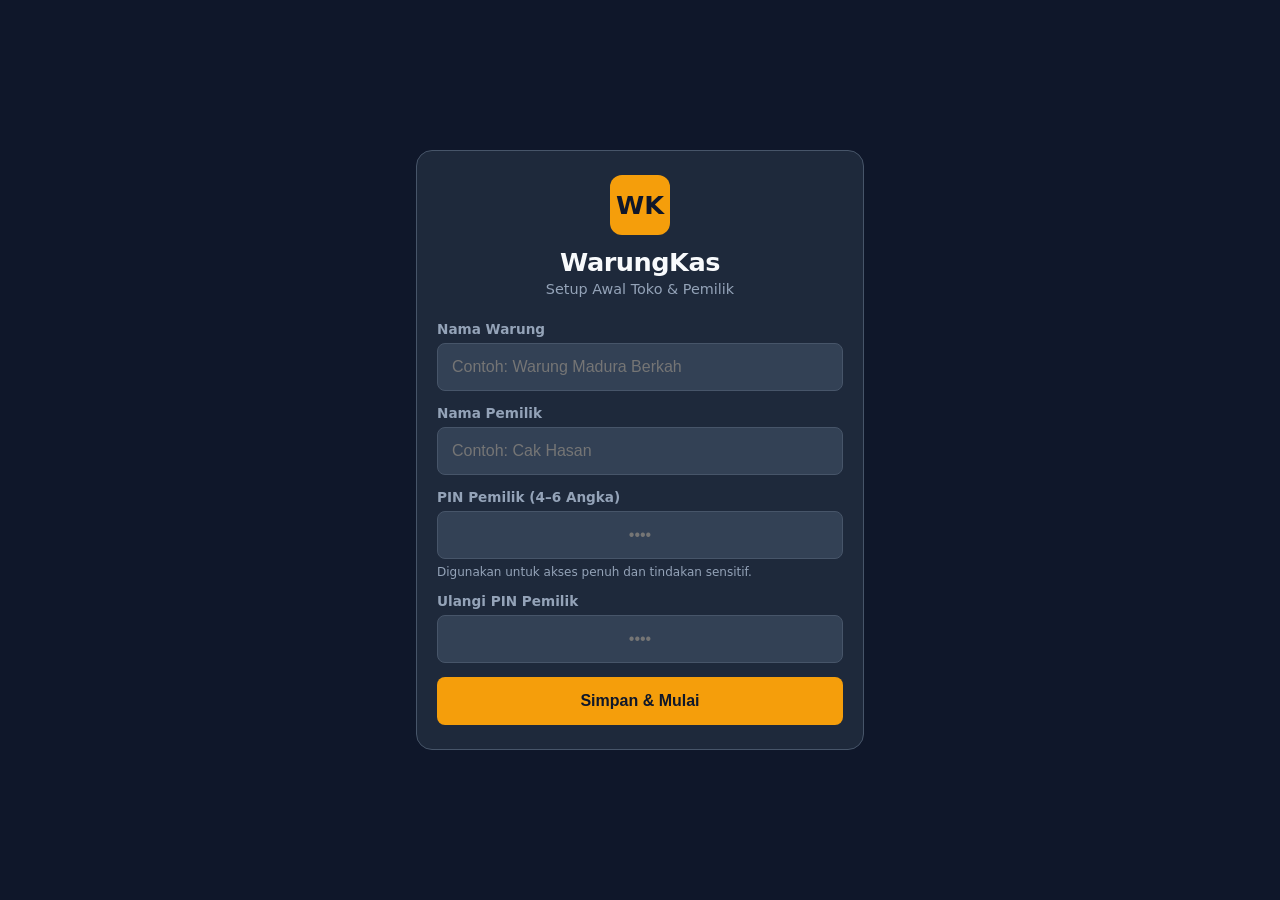
==== app/index.html @ 1e27dc38 "Tahap 1 WarungKas: fondasi aplikasi (skema IndexedDB, PIN PBKDF2, peran, log aktivitas)" ====
<!DOCTYPE html>
<html lang="id">
<head>
  <meta charset="UTF-8">
  <meta name="viewport" content="width=device-width, initial-scale=1.0, maximum-scale=1.0, user-scalable=no">
  <title>WarungKas</title>
  <link rel="manifest" href="manifest.webmanifest">
  <meta name="theme-color" content="#0f172a">
  <meta name="apple-mobile-web-app-capable" content="yes">
  <meta name="apple-mobile-web-app-status-bar-style" content="black-translucent">
  <link rel="stylesheet" href="style.css">
</head>
<body>
  <div id="app" class="app-container">

    <!-- LAYAR SETUP PERTAMA KALI -->
    <section id="view-setup" class="view hidden">
      <div class="card auth-card">
        <div class="brand-header">
          <div class="brand-badge">WK</div>
          <h1 class="brand-title">WarungKas</h1>
          <p class="brand-sub">Setup Awal Toko & Pemilik</p>
        </div>
        <form id="form-setup" class="form-vertical" autocomplete="off">
          <div class="form-group">
            <label for="setup-nama-warung">Nama Warung</label>
            <input type="text" id="setup-nama-warung" class="form-input" placeholder="Contoh: Warung Madura Berkah" required>
          </div>
          <div class="form-group">
            <label for="setup-nama-pemilik">Nama Pemilik</label>
            <input type="text" id="setup-nama-pemilik" class="form-input" placeholder="Contoh: Cak Hasan" required>
          </div>
          <div class="form-group">
            <label for="setup-pin-pemilik">PIN Pemilik (4–6 Angka)</label>
            <input type="password" id="setup-pin-pemilik" class="form-input text-center" inputmode="numeric" maxlength="6" pattern="[0-9]{4,6}" placeholder="••••" required>
            <small class="form-hint">Digunakan untuk akses penuh dan tindakan sensitif.</small>
          </div>
          <div class="form-group">
            <label for="setup-pin-pemilik-konfirmasi">Ulangi PIN Pemilik</label>
            <input type="password" id="setup-pin-pemilik-konfirmasi" class="form-input text-center" inputmode="numeric" maxlength="6" pattern="[0-9]{4,6}" placeholder="••••" required>
          </div>
          <div id="setup-error" class="alert-error hidden"></div>
          <button type="submit" id="btn-submit-setup" class="btn btn-primary btn-block">Simpan & Mulai</button>
        </form>
      </div>
    </section>

    <!-- LAYAR LOGIN PIN -->
    <section id="view-login" class="view hidden">
      <div class="card auth-card">
        <div class="brand-header">
          <div class="brand-badge">WK</div>
          <h1 id="login-warung-title" class="brand-title">WarungKas</h1>
          <p class="brand-sub">Masuk Petugas Kasir</p>
        </div>

        <div class="form-group">
          <label for="login-select-user">Pilih Pengguna</label>
          <select id="login-select-user" class="form-input"></select>
        </div>

        <div class="pin-display-wrapper">
          <div id="pin-dots" class="pin-dots">
            <span class="dot"></span>
            <span class="dot"></span>
            <span class="dot"></span>
            <span class="dot"></span>
            <span class="dot"></span>
            <span class="dot"></span>
          </div>
          <input type="password" id="login-pin-input" class="visually-hidden" inputmode="numeric" maxlength="6" readonly>
        </div>

        <div id="login-lockout-msg" class="alert-warning hidden">
          Akses terkunci karena 5x salah PIN.<br>Tunggu <span id="lockout-timer" class="font-bold">60</span> detik.
        </div>
        <div id="login-error-msg" class="alert-error hidden"></div>

        <!-- KEYPAD ANGKA BESAR (MINIMAL 48PX) -->
        <div class="keypad" id="login-keypad">
          <button type="button" class="btn-key" data-key="1">1</button>
          <button type="button" class="btn-key" data-key="2">2</button>
          <button type="button" class="btn-key" data-key="3">3</button>
          <button type="button" class="btn-key" data-key="4">4</button>
          <button type="button" class="btn-key" data-key="5">5</button>
          <button type="button" class="btn-key" data-key="6">6</button>
          <button type="button" class="btn-key" data-key="7">7</button>
          <button type="button" class="btn-key" data-key="8">8</button>
          <button type="button" class="btn-key" data-key="9">9</button>
          <button type="button" class="btn-key btn-key-action" data-key="clear">C</button>
          <button type="button" class="btn-key" data-key="0">0</button>
          <button type="button" class="btn-key btn-key-action" data-key="backspace">⌫</button>
        </div>

        <button type="button" id="btn-login-submit" class="btn btn-primary btn-block mt-3">Masuk</button>
      </div>
    </section>

    <!-- LAYAR UTAMA (BERANDA) -->
    <section id="view-dashboard" class="view hidden">
      <header class="top-nav">
        <div class="nav-brand">
          <div class="nav-title" id="dash-warung-name">WarungKas</div>
          <div class="nav-user" id="dash-user-label">Petugas: -</div>
        </div>
        <button type="button" id="btn-logout" class="btn btn-secondary btn-sm">Keluar</button>
      </header>

      <main class="content-body">
        <div class="welcome-banner">
          <h2 id="dash-greeting">Selamat Bekerja</h2>
          <p class="text-muted">Gunakan menu di bawah ini untuk memulai transaksi kasir.</p>
        </div>

        <!-- KISI MENU UTAMA -->
        <div class="menu-grid">
          <div class="menu-card menu-card-disabled">
            <div class="menu-icon">🛒</div>
            <div class="menu-label">Kasir</div>
            <span class="badge-stage">Tahap 3</span>
          </div>

          <div class="menu-card menu-card-disabled">
            <div class="menu-icon">📦</div>
            <div class="menu-label">Produk & Stok</div>
            <span class="badge-stage">Tahap 2</span>
          </div>

          <div class="menu-card menu-card-disabled">
            <div class="menu-icon">📖</div>
            <div class="menu-label">Buku Bon</div>
            <span class="badge-stage">Tahap 4</span>
          </div>

          <div class="menu-card menu-card-disabled">
            <div class="menu-icon">⏱️</div>
            <div class="menu-label">Shift Kasir</div>
            <span class="badge-stage">Tahap 5</span>
          </div>

          <div class="menu-card menu-card-disabled">
            <div class="menu-icon">📊</div>
            <div class="menu-label">Laporan</div>
            <span class="badge-stage">Tahap 5</span>
          </div>

          <div class="menu-card" id="menu-pengaturan">
            <div class="menu-icon">⚙️</div>
            <div class="menu-label">Pengaturan</div>
            <span class="badge-stage badge-active">Tersedia</span>
          </div>
        </div>
      </main>
    </section>

    <!-- LAYAR PENGATURAN (KHUSUS PEMILIK) -->
    <section id="view-pengaturan" class="view hidden">
      <header class="top-nav">
        <button type="button" id="btn-back-to-dash" class="btn btn-secondary btn-sm">← Beranda</button>
        <div class="nav-title">Pengaturan Sistem</div>
        <div style="width: 70px;"></div>
      </header>

      <main class="content-body">
        <div class="card mb-4">
          <h3 class="card-title">Identitas Warung</h3>
          <form id="form-update-warung" class="form-vertical">
            <div class="form-group">
              <label for="input-edit-warung-name">Nama Warung</label>
              <input type="text" id="input-edit-warung-name" class="form-input" required>
            </div>
            <button type="submit" class="btn btn-primary btn-block">Simpan Nama Warung</button>
          </form>
        </div>

        <div class="card mb-4">
          <h3 class="card-title">Tambah Kasir Baru</h3>
          <form id="form-tambah-kasir" class="form-vertical" autocomplete="off">
            <div class="form-group">
              <label for="input-kasir-nama">Nama Kasir</label>
              <input type="text" id="input-kasir-nama" class="form-input" placeholder="Contoh: Slamet" required>
            </div>
            <div class="form-group">
              <label for="input-kasir-pin">PIN Kasir (4–6 Angka)</label>
              <input type="password" id="input-kasir-pin" class="form-input text-center" inputmode="numeric" maxlength="6" pattern="[0-9]{4,6}" placeholder="••••" required>
            </div>
            <button type="submit" class="btn btn-primary btn-block">Daftarkan Kasir</button>
          </form>
        </div>

        <div class="card mb-4">
          <h3 class="card-title">Daftar Pengguna Sistem</h3>
          <div class="table-responsive">
            <table class="data-table" id="table-user-list">
              <thead>
                <tr>
                  <th>Nama</th>
                  <th>Peran</th>
                  <th>Status</th>
                  <th>Tindakan</th>
                </tr>
              </thead>
              <tbody id="user-table-body"></tbody>
            </table>
          </div>
        </div>

        <div class="card mb-4">
          <h3 class="card-title">Log Aktivitas Terbaru</h3>
          <div class="table-responsive">
            <table class="data-table" id="table-log-list">
              <thead>
                <tr>
                  <th>Waktu</th>
                  <th>Aksi</th>
                  <th>Detail</th>
                </tr>
              </thead>
              <tbody id="log-table-body"></tbody>
            </table>
          </div>
        </div>
      </main>
    </section>

  </div>

  <script src="app.js"></script>
</body>
</html>
---- app/style.css ----
/* --- RESET & DESIGN SYSTEM (THEME SLATE & AMBER) --- */
:root {
  --bg-main: #0f172a;       /* Slate 900 */
  --bg-card: #1e293b;       /* Slate 800 */
  --bg-input: #334155;      /* Slate 700 */
  --border-color: #475569;  /* Slate 600 */
  --text-main: #f8fafc;     /* Slate 50 */
  --text-muted: #94a3b8;    /* Slate 400 */
  --primary: #f59e0b;       /* Amber 500 */
  --primary-hover: #d97706; /* Amber 600 */
  --danger: #ef4444;        /* Red 500 */
  --success: #10b981;      /* Emerald 500 */
  --radius-sm: 8px;
  --radius-md: 12px;
  --radius-lg: 16px;
  --font-base: system-ui, -apple-system, BlinkMacSystemFont, "Segoe UI", Roboto, sans-serif;
}

* {
  box-sizing: border-box;
  margin: 0;
  padding: 0;
  -webkit-tap-highlight-color: transparent;
}

body {
  font-family: var(--font-base);
  background-color: var(--bg-main);
  color: var(--text-main);
  min-height: 100vh;
  display: flex;
  justify-content: center;
  align-items: stretch;
}

.app-container {
  width: 100%;
  max-width: 480px;
  min-height: 100vh;
  background-color: var(--bg-main);
  position: relative;
  display: flex;
  flex-direction: column;
}

/* --- TAMPILAN VIEW --- */
.view {
  display: flex;
  flex-direction: column;
  flex: 1;
  width: 100%;
}

.hidden {
  display: none !important;
}

.visually-hidden {
  position: absolute;
  opacity: 0;
  pointer-events: none;
}

/* --- CARD & TYPOGRAPHY --- */
.card {
  background-color: var(--bg-card);
  border-radius: var(--radius-lg);
  padding: 20px;
  border: 1px solid var(--border-color);
}

.auth-card {
  margin: auto 16px;
  padding: 24px 20px;
}

.card-title {
  font-size: 1.1rem;
  font-weight: 600;
  margin-bottom: 14px;
  color: var(--primary);
}

.brand-header {
  text-align: center;
  margin-bottom: 24px;
}

.brand-badge {
  display: inline-flex;
  align-items: center;
  justify-content: center;
  width: 60px;
  height: 60px;
  background-color: var(--primary);
  color: #0f172a;
  font-size: 1.6rem;
  font-weight: 800;
  border-radius: var(--radius-md);
  margin-bottom: 12px;
}

.brand-title {
  font-size: 1.6rem;
  font-weight: 700;
  letter-spacing: -0.5px;
}

.brand-sub {
  font-size: 0.9rem;
  color: var(--text-muted);
  margin-top: 4px;
}

/* --- FORMS & INPUTS --- */
.form-vertical {
  display: flex;
  flex-direction: column;
  gap: 14px;
}

.form-group {
  display: flex;
  flex-direction: column;
  gap: 6px;
}

label {
  font-size: 0.85rem;
  font-weight: 600;
  color: var(--text-muted);
}

.form-input {
  width: 100%;
  min-height: 48px;
  background-color: var(--bg-input);
  border: 1px solid var(--border-color);
  border-radius: var(--radius-sm);
  color: var(--text-main);
  padding: 10px 14px;
  font-size: 1rem;
  outline: none;
  transition: border-color 0.2s;
}

.form-input:focus {
  border-color: var(--primary);
}

.text-center {
  text-align: center;
}

.form-hint {
  font-size: 0.75rem;
  color: var(--text-muted);
}

/* --- TOMBOL (MIN 48PX TOUCH TARGET) --- */
.btn {
  display: inline-flex;
  align-items: center;
  justify-content: center;
  min-height: 48px;
  padding: 12px 20px;
  font-size: 1rem;
  font-weight: 600;
  border-radius: var(--radius-sm);
  border: none;
  cursor: pointer;
  transition: background-color 0.15s, opacity 0.15s;
}

.btn:active {
  transform: scale(0.98);
}

.btn-block {
  width: 100%;
}

.btn-primary {
  background-color: var(--primary);
  color: #0f172a;
}

.btn-primary:hover {
  background-color: var(--primary-hover);
}

.btn-secondary {
  background-color: var(--bg-input);
  color: var(--text-main);
  border: 1px solid var(--border-color);
}

.btn-sm {
  min-height: 36px;
  padding: 6px 12px;
  font-size: 0.85rem;
}

.btn-danger-sm {
  background-color: rgba(239, 68, 68, 0.2);
  color: var(--danger);
  border: 1px solid var(--danger);
  min-height: 32px;
  padding: 4px 8px;
  font-size: 0.75rem;
  border-radius: 6px;
}

.btn-success-sm {
  background-color: rgba(16, 185, 129, 0.2);
  color: var(--success);
  border: 1px solid var(--success);
  min-height: 32px;
  padding: 4px 8px;
  font-size: 0.75rem;
  border-radius: 6px;
}

/* --- ALERT & MESSAGES --- */
.alert-error {
  background-color: rgba(239, 68, 68, 0.2);
  border: 1px solid var(--danger);
  color: #fca5a5;
  padding: 10px;
  border-radius: var(--radius-sm);
  font-size: 0.85rem;
  text-align: center;
}

.alert-warning {
  background-color: rgba(245, 158, 11, 0.2);
  border: 1px solid var(--primary);
  color: #fcd34d;
  padding: 10px;
  border-radius: var(--radius-sm);
  font-size: 0.85rem;
  text-align: center;
}

/* --- PIN DISPLAY & KEYPAD --- */
.pin-display-wrapper {
  margin: 16px 0 12px;
  display: flex;
  justify-content: center;
}

.pin-dots {
  display: flex;
  gap: 12px;
}

.pin-dots .dot {
  width: 16px;
  height: 16px;
  border-radius: 50%;
  border: 2px solid var(--border-color);
  background-color: transparent;
  transition: all 0.15s ease;
}

.pin-dots .dot.filled {
  background-color: var(--primary);
  border-color: var(--primary);
}

.keypad {
  display: grid;
  grid-template-columns: repeat(3, 1fr);
  gap: 10px;
  margin-top: 10px;
}

.btn-key {
  min-height: 54px;
  background-color: var(--bg-card);
  color: var(--text-main);
  border: 1px solid var(--border-color);
  border-radius: var(--radius-sm);
  font-size: 1.35rem;
  font-weight: 600;
  cursor: pointer;
  display: flex;
  align-items: center;
  justify-content: center;
}

.btn-key:active {
  background-color: var(--bg-input);
}

.btn-key-action {
  background-color: #172033;
  color: var(--primary);
  font-size: 1.1rem;
}

/* --- NAVIGATION & DASHBOARD --- */
.top-nav {
  display: flex;
  align-items: center;
  justify-content: space-between;
  padding: 16px;
  background-color: var(--bg-card);
  border-bottom: 1px solid var(--border-color);
  min-height: 64px;
}

.nav-brand {
  display: flex;
  flex-direction: column;
}

.nav-title {
  font-size: 1.1rem;
  font-weight: 700;
  color: var(--text-main);
}

.nav-user {
  font-size: 0.75rem;
  color: var(--primary);
}

.content-body {
  padding: 16px;
  flex: 1;
  overflow-y: auto;
}

.welcome-banner {
  margin-bottom: 20px;
}

.welcome-banner h2 {
  font-size: 1.3rem;
  font-weight: 700;
}

.menu-grid {
  display: grid;
  grid-template-columns: repeat(2, 1fr);
  gap: 14px;
}

.menu-card {
  min-height: 110px;
  background-color: var(--bg-card);
  border: 1px solid var(--border-color);
  border-radius: var(--radius-md);
  padding: 16px;
  display: flex;
  flex-direction: column;
  align-items: center;
  justify-content: center;
  text-align: center;
  cursor: pointer;
  position: relative;
  gap: 6px;
  transition: border-color 0.2s, transform 0.1s;
}

.menu-card:active {
  transform: scale(0.97);
}

.menu-card-disabled {
  opacity: 0.55;
  cursor: not-allowed;
  filter: grayscale(40%);
}

.menu-card-disabled:active {
  transform: none;
}

.menu-icon {
  font-size: 2rem;
}

.menu-label {
  font-size: 0.95rem;
  font-weight: 600;
  color: var(--text-main);
}

.badge-stage {
  position: absolute;
  top: 8px;
  right: 8px;
  font-size: 0.65rem;
  font-weight: 700;
  background-color: var(--bg-input);
  color: var(--text-muted);
  padding: 2px 6px;
  border-radius: 4px;
}

.badge-active {
  background-color: rgba(245, 158, 11, 0.2);
  color: var(--primary);
  border: 1px solid var(--primary);
}

/* --- TABEL DATA --- */
.table-responsive {
  width: 100%;
  overflow-x: auto;
}

.data-table {
  width: 100%;
  border-collapse: collapse;
  font-size: 0.8rem;
  text-align: left;
}

.data-table th {
  padding: 8px 6px;
  color: var(--text-muted);
  border-bottom: 1px solid var(--border-color);
  font-weight: 600;
}

.data-table td {
  padding: 10px 6px;
  border-bottom: 1px solid rgba(71, 85, 105, 0.4);
}

/* --- UTILITIES --- */
.mt-3 { margin-top: 12px; }
.mb-4 { margin-bottom: 16px; }
.font-bold { font-weight: 700; }
.text-muted { color: var(--text-muted); }
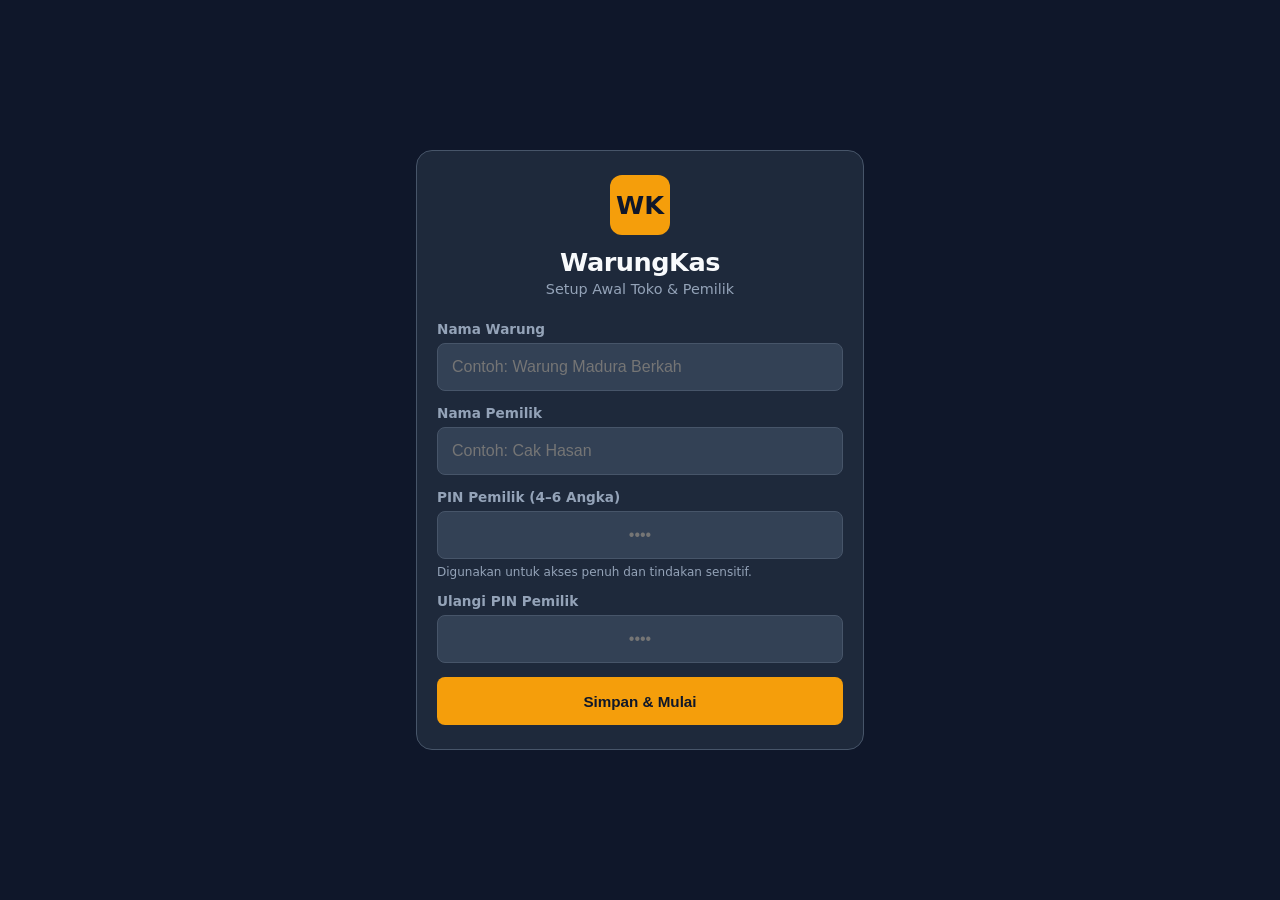
==== commit b97f2423: "Tahap 2 WarungKas: Produk & Stok (CRUD produk, satuan multi, ledger stok, 50 produk contoh)" ====
--- a/app/index.html
+++ b/app/index.html
@@ -76,7 +76,6 @@
         </div>
         <div id="login-error-msg" class="alert-error hidden"></div>
 
-        <!-- KEYPAD ANGKA BESAR (MINIMAL 48PX) -->
         <div class="keypad" id="login-keypad">
           <button type="button" class="btn-key" data-key="1">1</button>
           <button type="button" class="btn-key" data-key="2">2</button>
@@ -109,10 +108,9 @@
       <main class="content-body">
         <div class="welcome-banner">
           <h2 id="dash-greeting">Selamat Bekerja</h2>
-          <p class="text-muted">Gunakan menu di bawah ini untuk memulai transaksi kasir.</p>
-        </div>
-
-        <!-- KISI MENU UTAMA -->
+          <p class="text-muted">Pilih menu di bawah untuk operasional warung.</p>
+        </div>
+
         <div class="menu-grid">
           <div class="menu-card menu-card-disabled">
             <div class="menu-icon">🛒</div>
@@ -120,10 +118,11 @@
             <span class="badge-stage">Tahap 3</span>
           </div>
 
-          <div class="menu-card menu-card-disabled">
+          <!-- TAHAP 2: MENU PRODUK & STOK DIAKTIFKAN -->
+          <div class="menu-card" id="menu-produk">
             <div class="menu-icon">📦</div>
             <div class="menu-label">Produk & Stok</div>
-            <span class="badge-stage">Tahap 2</span>
+            <span class="badge-stage badge-active">Tersedia</span>
           </div>
 
           <div class="menu-card menu-card-disabled">
@@ -152,6 +151,267 @@
         </div>
       </main>
     </section>
+
+    <!-- LAYAR PRODUK & STOK (KATALOG & PENCARIAN) -->
+    <section id="view-produk" class="view hidden">
+      <header class="top-nav">
+        <button type="button" id="btn-produk-back" class="btn btn-secondary btn-sm">← Beranda</button>
+        <div class="nav-title">Produk & Stok</div>
+        <button type="button" id="btn-produk-tambah" class="btn btn-primary btn-sm role-pemilik-only">+ Tambah</button>
+      </header>
+
+      <main class="content-body">
+        <div id="box-muat-contoh" class="card mb-3 hidden role-pemilik-only">
+          <div class="flex-between">
+            <div>
+              <div class="font-bold">Mulai dengan Cepat</div>
+              <div class="text-muted text-xs">Muat 50 produk contoh khas warung Madura.</div>
+            </div>
+            <button type="button" id="btn-muat-contoh" class="btn btn-secondary btn-sm">Muat 50 Produk Contoh</button>
+          </div>
+        </div>
+
+        <div class="search-box mb-3">
+          <input type="text" id="input-cari-produk" class="form-input" placeholder="Ketik nama produk..." autocomplete="off">
+        </div>
+
+        <div class="category-chips mb-3" id="chips-kategori">
+          <button type="button" class="chip active" data-kat="SEMUA">Semua</button>
+          <button type="button" class="chip" data-kat="Sembako">Sembako</button>
+          <button type="button" class="chip" data-kat="Rokok">Rokok</button>
+          <button type="button" class="chip" data-kat="Minuman">Minuman</button>
+          <button type="button" class="chip" data-kat="Makanan & Camilan">Makanan</button>
+          <button type="button" class="chip" data-kat="Kebutuhan Rumah">Rumah</button>
+          <button type="button" class="chip" data-kat="Pulsa & Token">Pulsa</button>
+          <button type="button" class="chip" data-kat="Lainnya">Lainnya</button>
+        </div>
+
+        <div class="list-meta mb-2 flex-between">
+          <span id="label-total-produk" class="text-xs text-muted">Memuat...</span>
+          <span id="label-menipis-count" class="badge-warning text-xs hidden">0 Stok Menipis</span>
+        </div>
+
+        <div id="list-produk-container" class="product-list"></div>
+      </main>
+    </section>
+
+    <!-- LAYAR TAMBAH / EDIT PRODUK -->
+    <section id="view-produk-form" class="view hidden">
+      <header class="top-nav">
+        <button type="button" id="btn-cancel-produk-form" class="btn btn-secondary btn-sm">Batal</button>
+        <div class="nav-title" id="title-produk-form">Tambah Produk</div>
+        <div style="width: 50px;"></div>
+      </header>
+
+      <main class="content-body">
+        <form id="form-produk" class="form-vertical" autocomplete="off">
+          <input type="hidden" id="form-prod-id">
+
+          <div class="form-group">
+            <label for="form-prod-nama">Nama Produk *</label>
+            <input type="text" id="form-prod-nama" class="form-input" placeholder="Contoh: Djarum Super 12" required>
+          </div>
+
+          <div class="form-group">
+            <label for="form-prod-kategori">Kategori *</label>
+            <select id="form-prod-kategori" class="form-input" required>
+              <option value="Sembako">Sembako</option>
+              <option value="Rokok">Rokok</option>
+              <option value="Minuman">Minuman</option>
+              <option value="Makanan & Camilan">Makanan & Camilan</option>
+              <option value="Kebutuhan Rumah">Kebutuhan Rumah</option>
+              <option value="Pulsa & Token">Pulsa & Token</option>
+              <option value="Lainnya">Lainnya</option>
+            </select>
+          </div>
+
+          <div class="form-group">
+            <label for="form-prod-satuan-dasar">Satuan Dasar *</label>
+            <input type="text" id="form-prod-satuan-dasar" class="form-input" placeholder="Contoh: batang / butir / sachet / pcs / kg" required>
+            <small class="form-hint">Satuan terkecil yang disimpan dalam stok.</small>
+          </div>
+
+          <div class="grid-2-col">
+            <div class="form-group">
+              <label for="form-prod-modal">Harga Modal / Satuan Dasar (Rp) *</label>
+              <input type="number" id="form-prod-modal" class="form-input" min="0" step="1" placeholder="0" required>
+            </div>
+            <div class="form-group">
+              <label for="form-prod-jual">Harga Jual / Satuan Dasar (Rp) *</label>
+              <input type="number" id="form-prod-jual" class="form-input" min="0" step="1" placeholder="0" required>
+            </div>
+          </div>
+
+          <div class="form-group">
+            <label for="form-prod-stok-min">Batas Stok Minimum *</label>
+            <input type="number" id="form-prod-stok-min" class="form-input" min="0" step="1" value="5" required>
+            <small class="form-hint">Muncul peringatan jika saldo di bawah nilai ini.</small>
+          </div>
+
+          <div class="form-checkbox">
+            <input type="checkbox" id="form-prod-favorit">
+            <label for="form-prod-favorit">Tandai sebagai Produk Favorit (Sering Dicari)</label>
+          </div>
+
+          <div id="box-stok-awal-form" class="form-group">
+            <label for="form-prod-stok-awal">Stok Awal Kulakan (Opsional)</label>
+            <input type="number" id="form-prod-stok-awal" class="form-input" min="0" step="1" value="0">
+            <small class="form-hint">Akan dicatat otomatis sebagai MASUK_KULAKAN.</small>
+          </div>
+
+          <button type="submit" id="btn-save-produk" class="btn btn-primary btn-block mt-2">Simpan Produk</button>
+          <button type="button" id="btn-nonaktifkan-produk" class="btn btn-secondary btn-block text-danger hidden role-pemilik-only">Nonaktifkan Produk Ini</button>
+        </form>
+      </main>
+    </section>
+
+    <!-- LAYAR DETAIL PRODUK -->
+    <section id="view-produk-detail" class="view hidden">
+      <header class="top-nav">
+        <button type="button" id="btn-back-detail-produk" class="btn btn-secondary btn-sm">← Daftar</button>
+        <div class="nav-title">Detail Produk</div>
+        <button type="button" id="btn-edit-produk-current" class="btn btn-secondary btn-sm role-pemilik-only">Ubah</button>
+      </header>
+
+      <main class="content-body">
+        <!-- KARTU INFO UTAMA -->
+        <div class="card mb-3">
+          <div class="flex-between mb-1">
+            <span id="detail-prod-kategori" class="badge-cat">Kategori</span>
+            <span id="detail-prod-fav" class="text-amber hidden">★ Favorit</span>
+          </div>
+          <h2 id="detail-prod-nama" class="font-bold mb-2">Nama Produk</h2>
+
+          <div class="detail-grid">
+            <div>
+              <div class="text-xs text-muted">Satuan Dasar</div>
+              <div id="detail-prod-satuan-dasar" class="font-bold">-</div>
+            </div>
+            <div>
+              <div class="text-xs text-muted">Stok Minimum</div>
+              <div id="detail-prod-stok-min" class="font-bold">-</div>
+            </div>
+            <div>
+              <div class="text-xs text-muted">Harga Modal (Dasar)</div>
+              <div id="detail-prod-modal" class="font-bold">-</div>
+            </div>
+            <div>
+              <div class="text-xs text-muted">Harga Jual (Dasar)</div>
+              <div id="detail-prod-jual" class="font-bold text-amber">-</div>
+            </div>
+          </div>
+        </div>
+
+        <!-- KARTU STATUS SALDO & MUTASI -->
+        <div class="card mb-3">
+          <div class="text-xs text-muted mb-1">Saldo Stok Fisik Saat Ini</div>
+          <div class="stock-hero">
+            <div id="detail-prod-saldo-angka" class="stock-number">0</div>
+            <div id="detail-prod-saldo-satuan" class="stock-unit">-</div>
+          </div>
+          <div id="detail-prod-konversi-teks" class="text-sm text-muted mb-3"></div>
+
+          <!-- AKSI MUTASI STOK (HANYA PEMILIK) -->
+          <div class="action-btn-row role-pemilik-only">
+            <button type="button" id="btn-open-kulakan" class="btn btn-secondary btn-sm flex-1">📥 Kulakan</button>
+            <button type="button" id="btn-open-rusak" class="btn btn-secondary btn-sm flex-1 text-danger">⚠️ Rusak</button>
+            <button type="button" id="btn-open-koreksi" class="btn btn-secondary btn-sm flex-1">⚙️ Koreksi</button>
+          </div>
+        </div>
+
+        <!-- KARTU SATUAN JUAL (STORE: satuan_produk) -->
+        <div class="card mb-3">
+          <div class="flex-between mb-2">
+            <h3 class="card-title mb-0">Satuan Jual Lainnya</h3>
+            <button type="button" id="btn-open-tambah-satuan" class="btn btn-primary btn-sm role-pemilik-only">+ Satuan</button>
+          </div>
+          <p class="text-xs text-muted mb-2">Satuan turunan yang dikonversi ke satuan dasar saat kasir menjual.</p>
+          <div id="list-satuan-turunan" class="unit-list"></div>
+        </div>
+
+        <!-- KARTU RIWAYAT PERGERAKAN STOK -->
+        <div class="card mb-3">
+          <h3 class="card-title mb-2">Riwayat Buku Stok (Ledger)</h3>
+          <div class="table-responsive">
+            <table class="data-table">
+              <thead>
+                <tr>
+                  <th>Waktu</th>
+                  <th>Jenis</th>
+                  <th>Jml</th>
+                  <th>Saldo</th>
+                  <th>Ket</th>
+                </tr>
+              </thead>
+              <tbody id="table-ledger-body"></tbody>
+            </table>
+          </div>
+        </div>
+      </main>
+    </section>
+
+    <!-- MODAL: TAMBAH / EDIT SATUAN JUAL TURUNAN -->
+    <div id="modal-satuan" class="modal-overlay hidden">
+      <div class="modal-card">
+        <h3 class="card-title mb-3" id="modal-satuan-title">Tambah Satuan Jual</h3>
+        <form id="form-satuan-jual" class="form-vertical" autocomplete="off">
+          <input type="hidden" id="modal-satuan-id">
+          <div class="form-group">
+            <label for="input-satuan-nama">Nama Satuan Turunan *</label>
+            <input type="text" id="input-satuan-nama" class="form-input" placeholder="Contoh: bungkus / pak / renteng / kg" required>
+          </div>
+          <div class="form-group">
+            <label for="input-satuan-faktor">Faktor Konversi ke Satuan Dasar *</label>
+            <input type="number" id="input-satuan-faktor" class="form-input" min="1" step="1" placeholder="Contoh: 12 (artinya 1 bungkus = 12 batang)" required>
+            <small id="hint-satuan-konversi" class="form-hint">1 [Satuan] = X [Satuan Dasar]</small>
+          </div>
+          <div class="form-group">
+            <label for="input-satuan-harga">Harga Jual Satuan Ini (Rp) *</label>
+            <input type="number" id="input-satuan-harga" class="form-input" min="0" step="1" placeholder="25000" required>
+          </div>
+          <div class="modal-actions mt-2">
+            <button type="button" id="btn-close-modal-satuan" class="btn btn-secondary flex-1">Batal</button>
+            <button type="submit" class="btn btn-primary flex-1">Simpan Satuan</button>
+          </div>
+        </form>
+      </div>
+    </div>
+
+    <!-- MODAL: MUTASI STOK (KULAKAN / RUSAK / KOREKSI) -->
+    <div id="modal-mutasi" class="modal-overlay hidden">
+      <div class="modal-card">
+        <h3 class="card-title mb-2" id="modal-mutasi-title">Mutasi Stok</h3>
+        <p class="text-xs text-muted mb-3" id="modal-mutasi-sub">Catat perubahan saldo stok fisik.</p>
+
+        <form id="form-mutasi-stok" class="form-vertical" autocomplete="off">
+          <input type="hidden" id="modal-mutasi-jenis">
+
+          <div class="form-group" id="group-mutasi-jumlah">
+            <label for="input-mutasi-jumlah" id="label-mutasi-jumlah">Jumlah (Satuan Dasar) *</label>
+            <input type="number" id="input-mutasi-jumlah" class="form-input" min="1" step="1" required>
+          </div>
+
+          <!-- Opsi khusus Koreksi (+ atau -) -->
+          <div class="form-group hidden" id="group-koreksi-arah">
+            <label for="select-koreksi-arah">Arah Koreksi *</label>
+            <select id="select-koreksi-arah" class="form-input">
+              <option value="TAMBAH">Tambah Saldo Fisik (+)</option>
+              <option value="KURANG">Kurangi Saldo Fisik (-)</option>
+            </select>
+          </div>
+
+          <div class="form-group">
+            <label for="input-mutasi-ket" id="label-mutasi-ket">Keterangan / Alasan *</label>
+            <input type="text" id="input-mutasi-ket" class="form-input" placeholder="Contoh: Belanja kulakan di pasar / Bungkus sobek / Hasil opname fisik" required>
+          </div>
+
+          <div class="modal-actions mt-2">
+            <button type="button" id="btn-close-modal-mutasi" class="btn btn-secondary flex-1">Batal</button>
+            <button type="submit" class="btn btn-primary flex-1">Simpan Catatan</button>
+          </div>
+        </form>
+      </div>
+    </div>
 
     <!-- LAYAR PENGATURAN (KHUSUS PEMILIK) -->
     <section id="view-pengaturan" class="view hidden">
--- a/app/style.css
+++ b/app/style.css
@@ -65,7 +65,7 @@
 .card {
   background-color: var(--bg-card);
   border-radius: var(--radius-lg);
-  padding: 20px;
+  padding: 16px;
   border: 1px solid var(--border-color);
 }
 
@@ -75,9 +75,9 @@
 }
 
 .card-title {
-  font-size: 1.1rem;
-  font-weight: 600;
-  margin-bottom: 14px;
+  font-size: 1.05rem;
+  font-weight: 600;
+  margin-bottom: 12px;
   color: var(--primary);
 }
 
@@ -125,6 +125,21 @@
   gap: 6px;
 }
 
+.form-checkbox {
+  display: flex;
+  align-items: center;
+  gap: 10px;
+  padding: 8px 0;
+  font-size: 0.9rem;
+}
+
+.form-checkbox input[type="checkbox"] {
+  width: 20px;
+  height: 20px;
+  accent-color: var(--primary);
+  cursor: pointer;
+}
+
 label {
   font-size: 0.85rem;
   font-weight: 600;
@@ -157,14 +172,20 @@
   color: var(--text-muted);
 }
 
+.grid-2-col {
+  display: grid;
+  grid-template-columns: 1fr 1fr;
+  gap: 10px;
+}
+
 /* --- TOMBOL (MIN 48PX TOUCH TARGET) --- */
 .btn {
   display: inline-flex;
   align-items: center;
   justify-content: center;
   min-height: 48px;
-  padding: 12px 20px;
-  font-size: 1rem;
+  padding: 10px 18px;
+  font-size: 0.95rem;
   font-weight: 600;
   border-radius: var(--radius-sm);
   border: none;
@@ -196,7 +217,7 @@
 }
 
 .btn-sm {
-  min-height: 36px;
+  min-height: 38px;
   padding: 6px 12px;
   font-size: 0.85rem;
 }
@@ -304,10 +325,13 @@
   display: flex;
   align-items: center;
   justify-content: space-between;
-  padding: 16px;
+  padding: 12px 16px;
   background-color: var(--bg-card);
   border-bottom: 1px solid var(--border-color);
-  min-height: 64px;
+  min-height: 60px;
+  position: sticky;
+  top: 0;
+  z-index: 10;
 }
 
 .nav-brand {
@@ -406,6 +430,199 @@
   border: 1px solid var(--primary);
 }
 
+/* --- PRODUK & KATALOG LIST (TAHAP 2) --- */
+.category-chips {
+  display: flex;
+  gap: 8px;
+  overflow-x: auto;
+  padding-bottom: 4px;
+  scrollbar-width: none;
+}
+.category-chips::-webkit-scrollbar {
+  display: none;
+}
+
+.chip {
+  white-space: nowrap;
+  background-color: var(--bg-input);
+  border: 1px solid var(--border-color);
+  color: var(--text-muted);
+  padding: 6px 12px;
+  border-radius: 20px;
+  font-size: 0.8rem;
+  font-weight: 600;
+  cursor: pointer;
+}
+
+.chip.active {
+  background-color: var(--primary);
+  color: #0f172a;
+  border-color: var(--primary);
+}
+
+.product-list {
+  display: flex;
+  flex-direction: column;
+  gap: 10px;
+}
+
+.product-item {
+  background-color: var(--bg-card);
+  border: 1px solid var(--border-color);
+  border-radius: var(--radius-md);
+  padding: 12px 14px;
+  display: flex;
+  justify-content: space-between;
+  align-items: center;
+  cursor: pointer;
+  transition: border-color 0.15s;
+}
+
+.product-item:active {
+  background-color: #243247;
+}
+
+.prod-item-left {
+  display: flex;
+  flex-direction: column;
+  gap: 4px;
+  flex: 1;
+}
+
+.prod-item-title {
+  font-size: 0.95rem;
+  font-weight: 600;
+  color: var(--text-main);
+  display: flex;
+  align-items: center;
+  gap: 6px;
+}
+
+.prod-item-sub {
+  font-size: 0.75rem;
+  color: var(--text-muted);
+}
+
+.prod-item-right {
+  display: flex;
+  flex-direction: column;
+  align-items: flex-end;
+  gap: 4px;
+}
+
+.prod-price {
+  font-size: 0.9rem;
+  font-weight: 700;
+  color: var(--primary);
+}
+
+.stock-tag {
+  font-size: 0.75rem;
+  font-weight: 600;
+  padding: 2px 8px;
+  border-radius: 4px;
+  background-color: var(--bg-input);
+  color: var(--text-main);
+}
+
+.stock-tag-warning {
+  background-color: rgba(239, 68, 68, 0.2);
+  color: #fca5a5;
+  border: 1px solid var(--danger);
+}
+
+.badge-cat {
+  font-size: 0.7rem;
+  padding: 2px 6px;
+  border-radius: 4px;
+  background-color: var(--bg-input);
+  color: var(--text-muted);
+}
+
+.badge-warning {
+  background-color: rgba(245, 158, 11, 0.2);
+  color: var(--primary);
+  padding: 2px 6px;
+  border-radius: 4px;
+  font-weight: 600;
+}
+
+/* --- DETAIL PRODUK VIEW --- */
+.detail-grid {
+  display: grid;
+  grid-template-columns: 1fr 1fr;
+  gap: 12px;
+  padding-top: 8px;
+  border-top: 1px solid var(--border-color);
+}
+
+.stock-hero {
+  display: flex;
+  align-items: baseline;
+  gap: 8px;
+}
+
+.stock-number {
+  font-size: 2.2rem;
+  font-weight: 800;
+  color: var(--text-main);
+}
+
+.stock-unit {
+  font-size: 1.1rem;
+  color: var(--primary);
+  font-weight: 600;
+}
+
+.action-btn-row {
+  display: flex;
+  gap: 8px;
+}
+
+.unit-list {
+  display: flex;
+  flex-direction: column;
+  gap: 8px;
+}
+
+.unit-row {
+  display: flex;
+  justify-content: space-between;
+  align-items: center;
+  padding: 8px 10px;
+  background-color: var(--bg-input);
+  border-radius: var(--radius-sm);
+  font-size: 0.85rem;
+}
+
+/* --- MODAL DIALOG --- */
+.modal-overlay {
+  position: fixed;
+  inset: 0;
+  background-color: rgba(0, 0, 0, 0.75);
+  display: flex;
+  align-items: center;
+  justify-content: center;
+  padding: 16px;
+  z-index: 100;
+}
+
+.modal-card {
+  background-color: var(--bg-card);
+  border: 1px solid var(--border-color);
+  border-radius: var(--radius-lg);
+  padding: 20px;
+  width: 100%;
+  max-width: 420px;
+  max-height: 90vh;
+  overflow-y: auto;
+}
+
+.modal-actions {
+  display: flex;
+  gap: 10px;
+}
+
 /* --- TABEL DATA --- */
 .table-responsive {
   width: 100%;
@@ -432,7 +649,17 @@
 }
 
 /* --- UTILITIES --- */
+.flex-1 { flex: 1; }
+.flex-between { display: flex; justify-content: space-between; align-items: center; }
+.mt-2 { margin-top: 8px; }
 .mt-3 { margin-top: 12px; }
+.mb-1 { margin-bottom: 4px; }
+.mb-2 { margin-bottom: 8px; }
+.mb-3 { margin-bottom: 12px; }
 .mb-4 { margin-bottom: 16px; }
 .font-bold { font-weight: 700; }
 .text-muted { color: var(--text-muted); }
+.text-amber { color: var(--primary); }
+.text-danger { color: var(--danger); }
+.text-xs { font-size: 0.75rem; }
+.text-sm { font-size: 0.85rem; }
